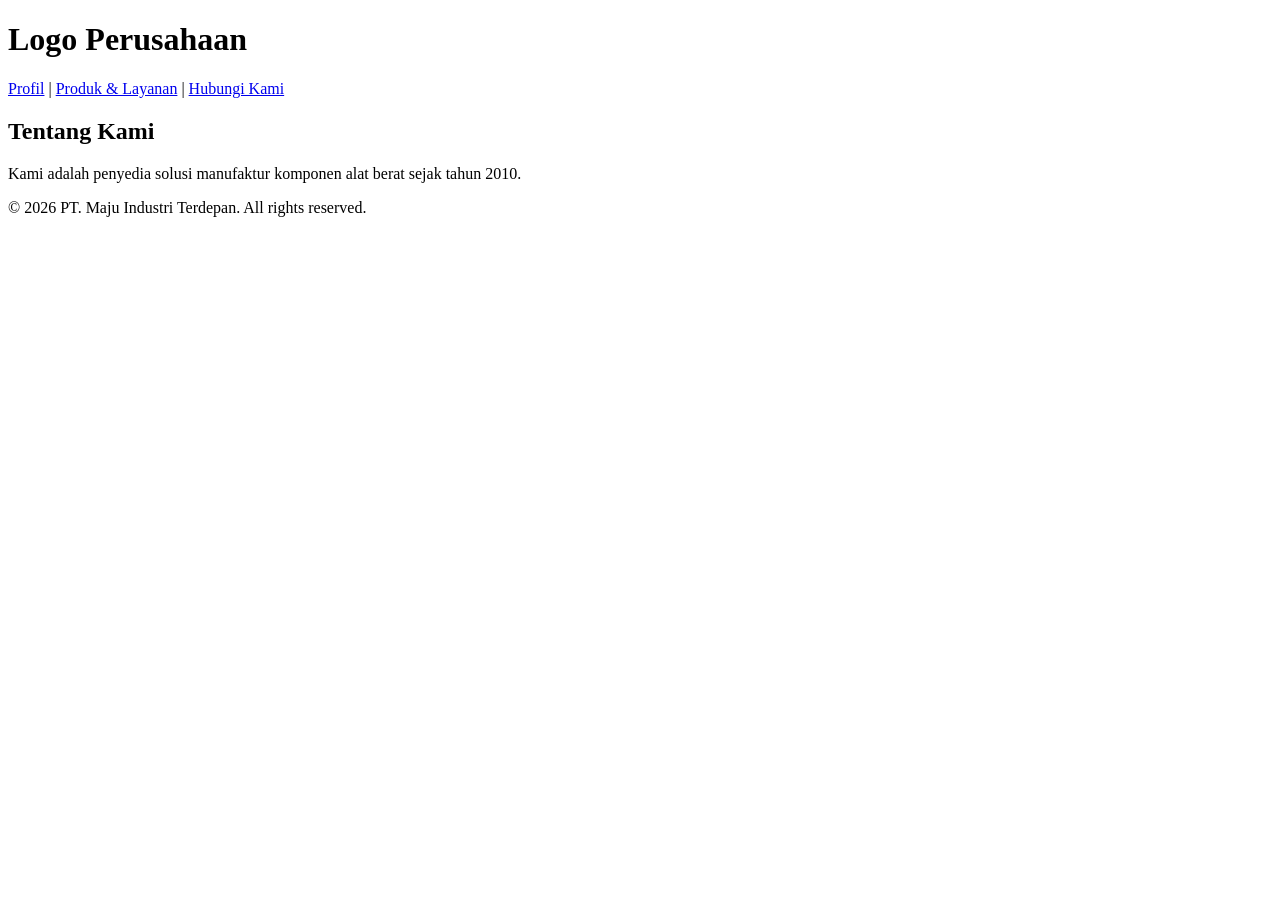
==== index.html @ 0cdfe02d "Mengisi strutur dasar HTML dan tabel spesifikasi produk" ====
<!DOCTYPE html>
<html lang="id">
<head>
    <meta charset="UTF-8">
    <meta name="viewport" content="width=device-width, initial-scale=1.0">
    <title>PT. Maju Industri Terdepan</title>
</head>
<body>

    <header>
        <h1>Logo Perusahaan</h1>
        <nav>
            <a href="#profil">Profil</a> | 
            <a href="#produk">Produk & Layanan</a> | 
            <a href="#kontak">Hubungi Kami</a>
        </nav>
    </header>

    <main>
        <section id="profil">
            <h2>Tentang Kami</h2>
            <p>Kami adalah penyedia solusi manufaktur komponen alat berat sejak tahun 2010.</p>
        </section>
    </main>

    <footer>
        <p>&copy; 2026 PT. Maju Industri Terdepan. All rights reserved.</p>
    </footer>

</body>
</html>
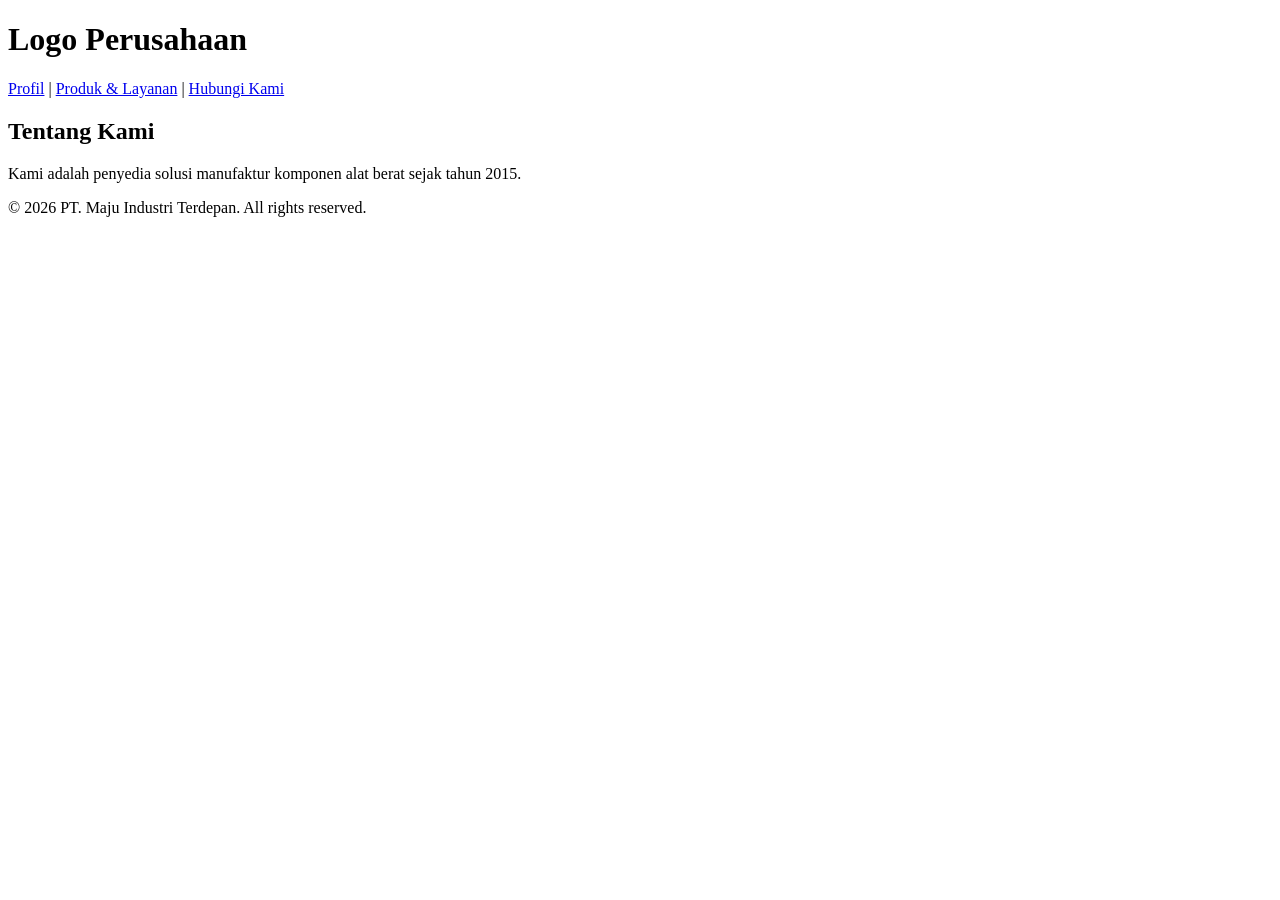
==== commit 778ba878: "Mengisi strutur dasar HTML dan tabel spesifikasi produk1" ====
--- a/index.html
+++ b/index.html
@@ -19,7 +19,7 @@
     <main>
         <section id="profil">
             <h2>Tentang Kami</h2>
-            <p>Kami adalah penyedia solusi manufaktur komponen alat berat sejak tahun 2010.</p>
+            <p>Kami adalah penyedia solusi manufaktur komponen alat berat sejak tahun 2015.</p>
         </section>
     </main>
 
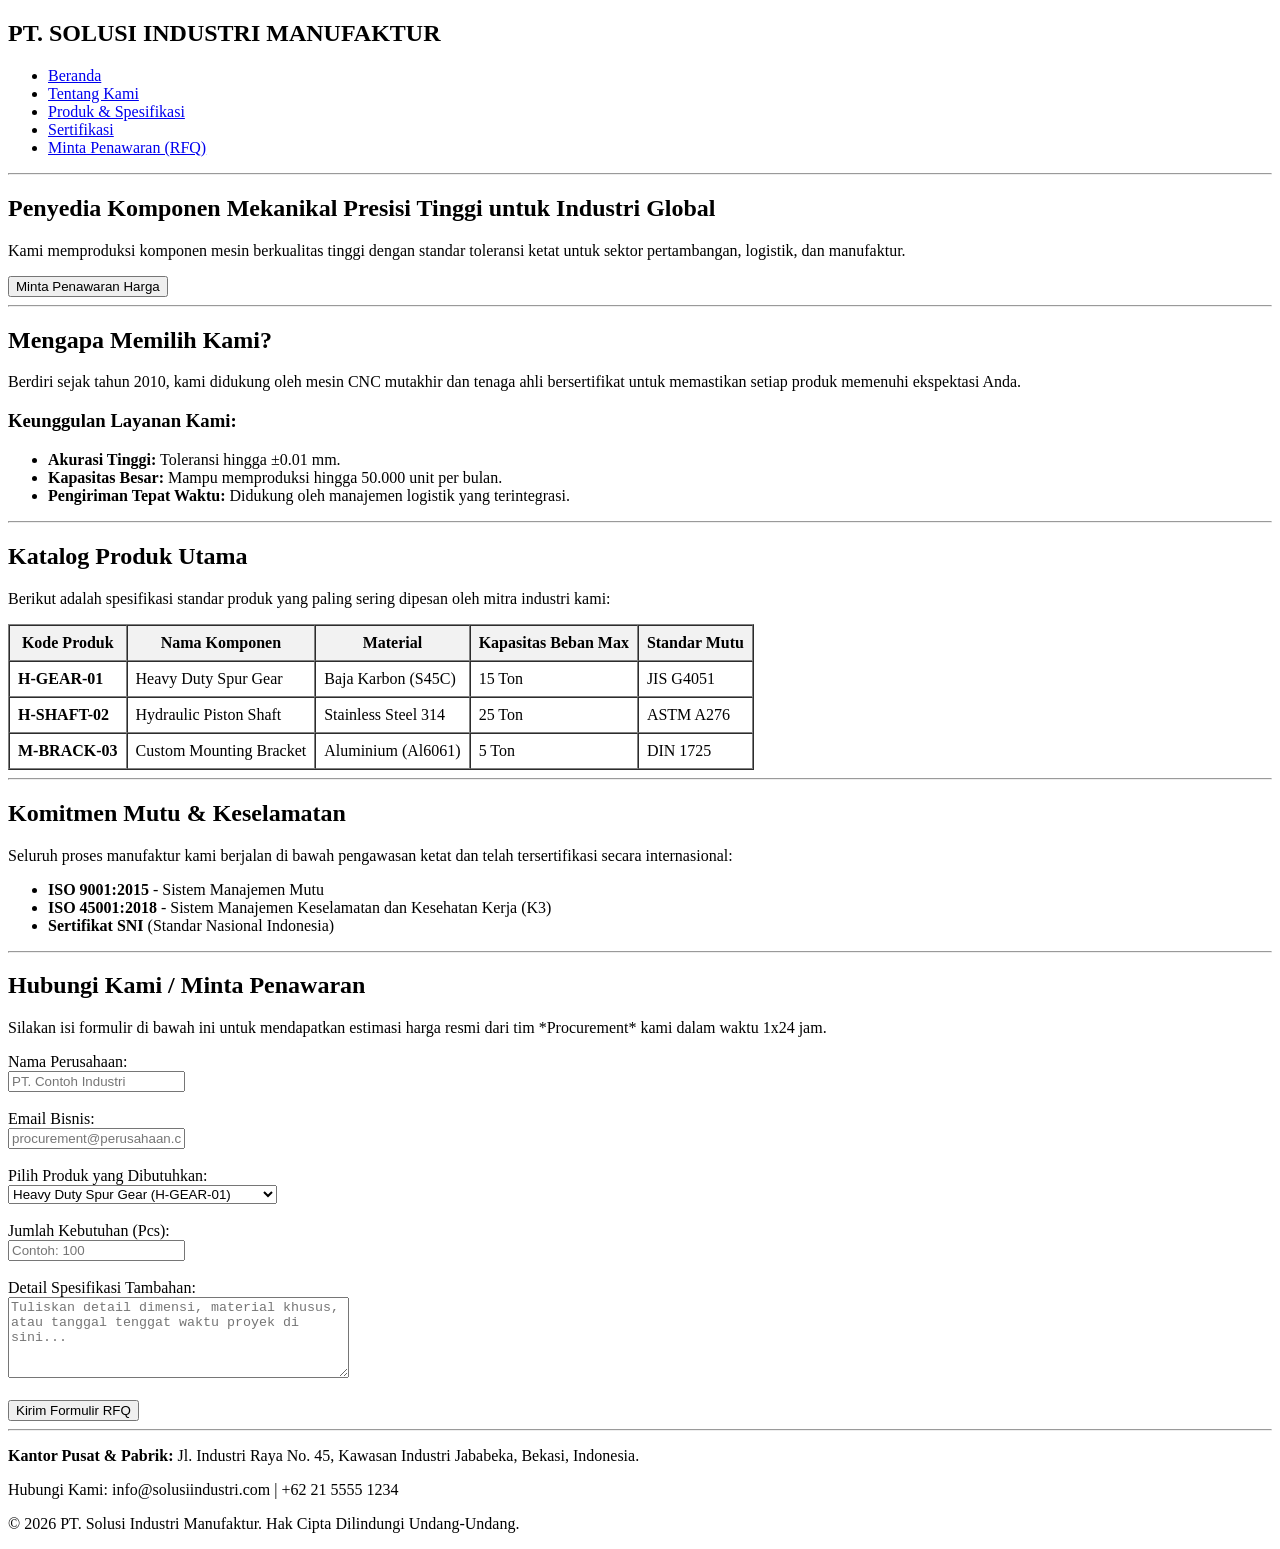
==== commit 93f942d4: "Mengembangkan struktur html : menambah tabel spesifikasi dan form RFQ industri" ====
--- a/index.html
+++ b/index.html
@@ -3,28 +3,162 @@
 <head>
     <meta charset="UTF-8">
     <meta name="viewport" content="width=device-width, initial-scale=1.0">
-    <title>PT. Maju Industri Terdepan</title>
+    <title>PT. Solusi Industri Manufaktur | Komponen Alat Berat</title>
 </head>
 <body>
 
+    <!-- NAVIGASI UTAMA -->
     <header>
-        <h1>Logo Perusahaan</h1>
+        <div class="logo">
+            <h2>PT. SOLUSI INDUSTRI MANUFAKTUR</h2>
+        </div>
         <nav>
-            <a href="#profil">Profil</a> | 
-            <a href="#produk">Produk & Layanan</a> | 
-            <a href="#kontak">Hubungi Kami</a>
+            <ul>
+                <li><a href="#beranda">Beranda</a></li>
+                <li><a href="#tentang-kami">Tentang Kami</a></li>
+                <li><a href="#produk">Produk & Spesifikasi</a></li>
+                <li><a href="#sertifikasi">Sertifikasi</a></li>
+                <li><a href="#penawaran">Minta Penawaran (RFQ)</a></li>
+            </ul>
         </nav>
     </header>
 
+    <hr>
+
+    <!-- MAIN CONTENT -->
     <main>
-        <section id="profil">
-            <h2>Tentang Kami</h2>
-            <p>Kami adalah penyedia solusi manufaktur komponen alat berat sejak tahun 2015.</p>
+
+        <!-- 1. HERO SECTION (BANNER UTAMA) -->
+        <section id="beranda">
+            <h1>Penyedia Komponen Mekanikal Presisi Tinggi untuk Industri Global</h1>
+            <p>Kami memproduksi komponen mesin berkualitas tinggi dengan standar toleransi ketat untuk sektor pertambangan, logistik, dan manufaktur.</p>
+            <button onclick="location.href='#penawaran'">Minta Penawaran Harga</button>
         </section>
+
+        <hr>
+
+        <!-- 2. PROFIL PERUSAHAAN (TENTANG KAMI) -->
+        <section id="tentang-kami">
+            <h2>Mengapa Memilih Kami?</h2>
+            <p>Berdiri sejak tahun 2010, kami didukung oleh mesin CNC mutakhir dan tenaga ahli bersertifikat untuk memastikan setiap produk memenuhi ekspektasi Anda.</p>
+            
+            <h3>Keunggulan Layanan Kami:</h3>
+            <ul>
+                <li><strong>Akurasi Tinggi:</strong> Toleransi hingga &plusmn;0.01 mm.</li>
+                <li><strong>Kapasitas Besar:</strong> Mampu memproduksi hingga 50.000 unit per bulan.</li>
+                <li><strong>Pengiriman Tepat Waktu:</strong> Didukung oleh manajemen logistik yang terintegrasi.</li>
+            </ul>
+        </section>
+
+        <hr>
+
+        <!-- 3. KATALOG PRODUK & TABEL SPESIFIKASI -->
+        <section id="produk">
+            <h2>Katalog Produk Utama</h2>
+            <p>Berikut adalah spesifikasi standar produk yang paling sering dipesan oleh mitra industri kami:</p>
+
+            <table border="1" cellpadding="8" cellspacing="0">
+                <thead>
+                    <tr style="background-color: #f2f2f2;">
+                        <th>Kode Produk</th>
+                        <th>Nama Komponen</th>
+                        <th>Material</th>
+                        <th>Kapasitas Beban Max</th>
+                        <th>Standar Mutu</th>
+                    </tr>
+                </thead>
+                <tbody>
+                    <tr>
+                        <td><strong>H-GEAR-01</strong></td>
+                        <td>Heavy Duty Spur Gear</td>
+                        <td>Baja Karbon (S45C)</td>
+                        <td>15 Ton</td>
+                        <td>JIS G4051</td>
+                    </tr>
+                    <tr>
+                        <td><strong>H-SHAFT-02</strong></td>
+                        <td>Hydraulic Piston Shaft</td>
+                        <td>Stainless Steel 314</td>
+                        <td>25 Ton</td>
+                        <td>ASTM A276</td>
+                    </tr>
+                    <tr>
+                        <td><strong>M-BRACK-03</strong></td>
+                        <td>Custom Mounting Bracket</td>
+                        <td>Aluminium (Al6061)</td>
+                        <td>5 Ton</td>
+                        <td>DIN 1725</td>
+                    </tr>
+                </tbody>
+            </table>
+        </section>
+
+        <hr>
+
+        <!-- 4. SERTIFIKASI & LEGALITAS -->
+        <section id="sertifikasi">
+            <h2>Komitmen Mutu & Keselamatan</h2>
+            <p>Seluruh proses manufaktur kami berjalan di bawah pengawasan ketat dan telah tersertifikasi secara internasional:</p>
+            <ul>
+                <li><strong>ISO 9001:2015</strong> - Sistem Manajemen Mutu</li>
+                <li><strong>ISO 45001:2018</strong> - Sistem Manajemen Keselamatan dan Kesehatan Kerja (K3)</li>
+                <li><strong>Sertifikat SNI</strong> (Standar Nasional Indonesia)</li>
+            </ul>
+        </section>
+
+        <hr>
+
+        <!-- 5. FORMULIR PERMINTAAN PENAWARAN (RFQ FORM) -->
+        <section id="penawaran">
+            <h2>Hubungi Kami / Minta Penawaran</h2>
+            <p>Silakan isi formulir di bawah ini untuk mendapatkan estimasi harga resmi dari tim *Procurement* kami dalam waktu 1x24 jam.</p>
+
+            <form action="#" method="POST">
+                <div>
+                    <label for="nama_perusahaan">Nama Perusahaan:</label><br>
+                    <input type="text" id="nama_perusahaan" name="nama_perusahaan" required placeholder="PT. Contoh Industri">
+                </div>
+                <br>
+                <div>
+                    <label for="email_proyek">Email Bisnis:</label><br>
+                    <input type="email" id="email_proyek" name="email_proyek" required placeholder="procurement@perusahaan.com">
+                </div>
+                <br>
+                <div>
+                    <label for="jenis_produk">Pilih Produk yang Dibutuhkan:</label><br>
+                    <select id="jenis_produk" name="jenis_produk">
+                        <option value="gear">Heavy Duty Spur Gear (H-GEAR-01)</option>
+                        <option value="shaft">Hydraulic Piston Shaft (H-SHAFT-02)</option>
+                        <option value="bracket">Custom Mounting Bracket (M-BRACK-03)</option>
+                        <option value="custom">Kustomisasi Komponen Lainnya</option>
+                    </select>
+                </div>
+                <br>
+                <div>
+                    <label for="jumlah">Jumlah Kebutuhan (Pcs):</label><br>
+                    <input type="number" id="jumlah" name="jumlah" min="1" required placeholder="Contoh: 100">
+                </div>
+                <br>
+                <div>
+                    <label for="pesan">Detail Spesifikasi Tambahan:</label><br>
+                    <textarea id="pesan" name="pesan" rows="5" cols="40" placeholder="Tuliskan detail dimensi, material khusus, atau tanggal tenggat waktu proyek di sini..."></textarea>
+                </div>
+                <br>
+                <div>
+                    <button type="submit">Kirim Formulir RFQ</button>
+                </div>
+            </form>
+        </section>
+
     </main>
 
+    <hr>
+
+    <!-- FOOTER PERUSAHAAN -->
     <footer>
-        <p>&copy; 2026 PT. Maju Industri Terdepan. All rights reserved.</p>
+        <p><strong>Kantor Pusat & Pabrik:</strong> Jl. Industri Raya No. 45, Kawasan Industri Jababeka, Bekasi, Indonesia.</p>
+        <p>Hubungi Kami: info@solusiindustri.com | +62 21 5555 1234</p>
+        <p>&copy; 2026 PT. Solusi Industri Manufaktur. Hak Cipta Dilindungi Undang-Undang.</p>
     </footer>
 
 </body>
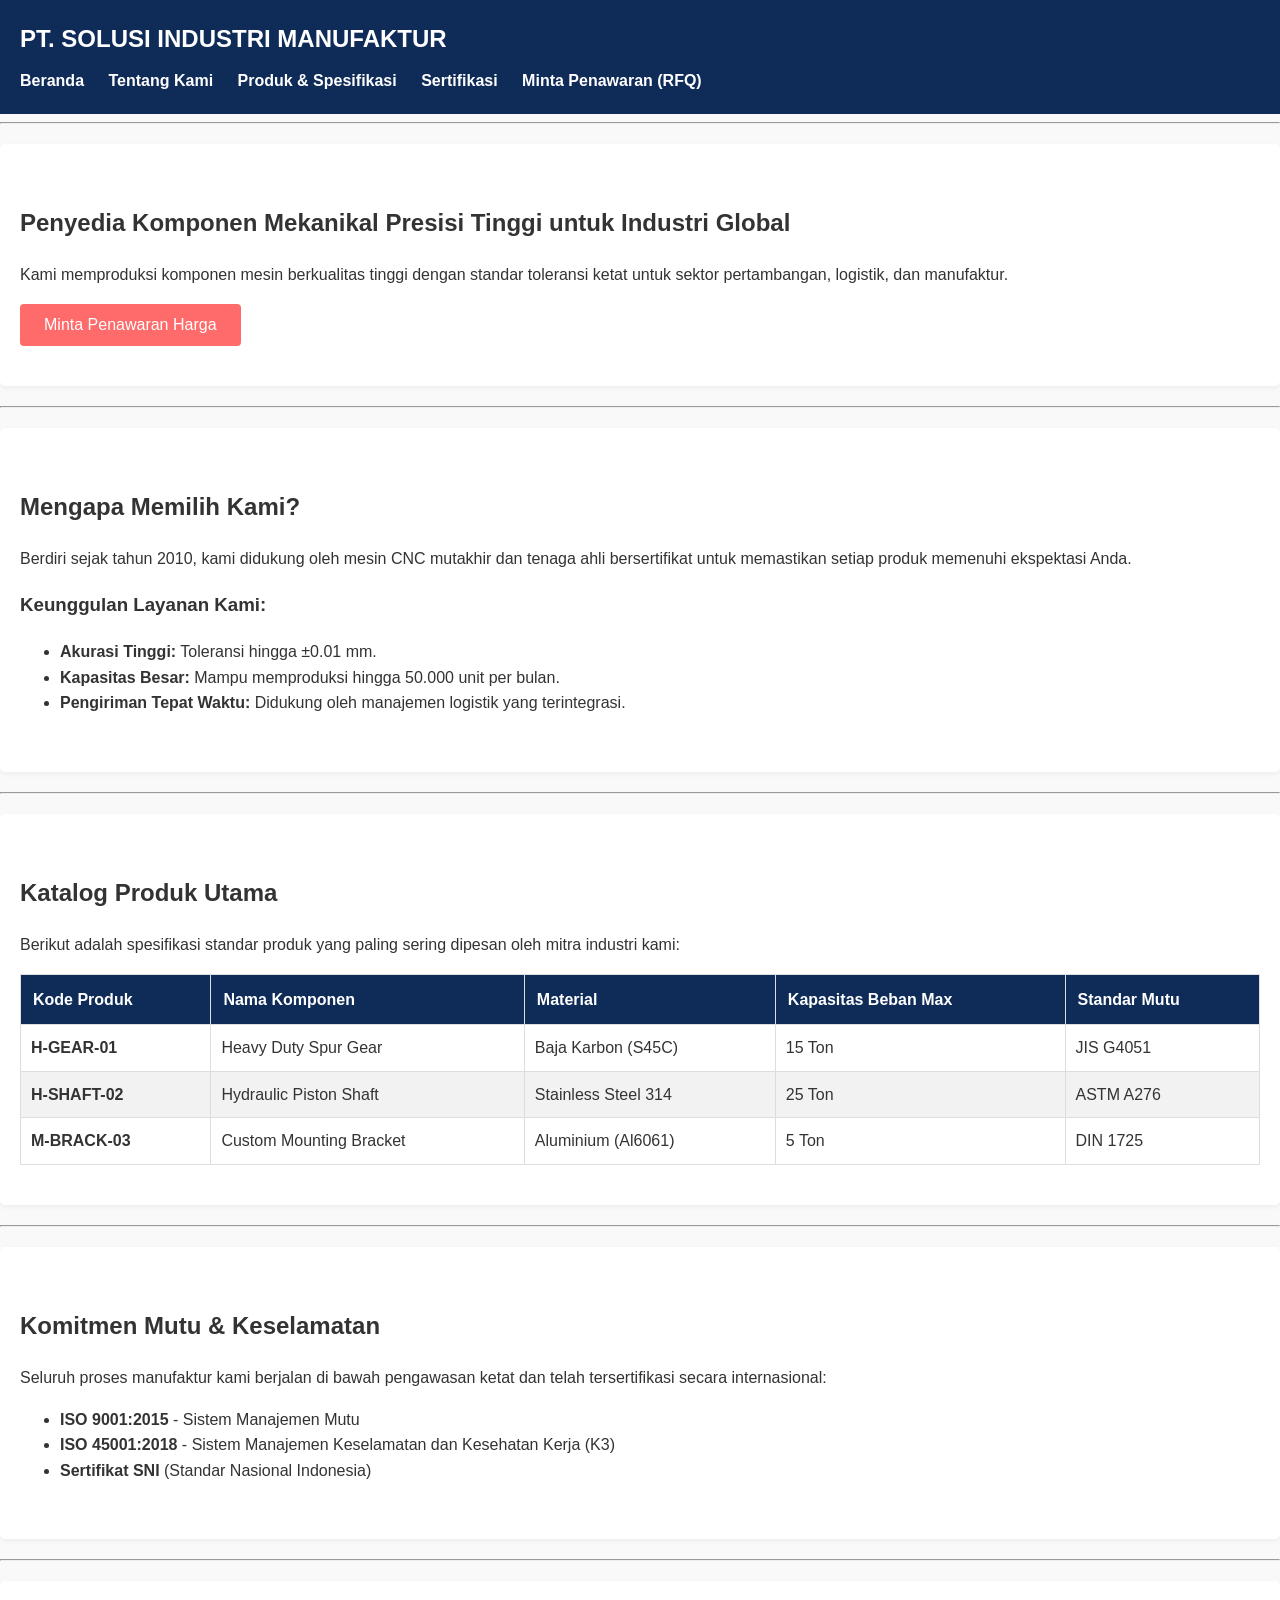
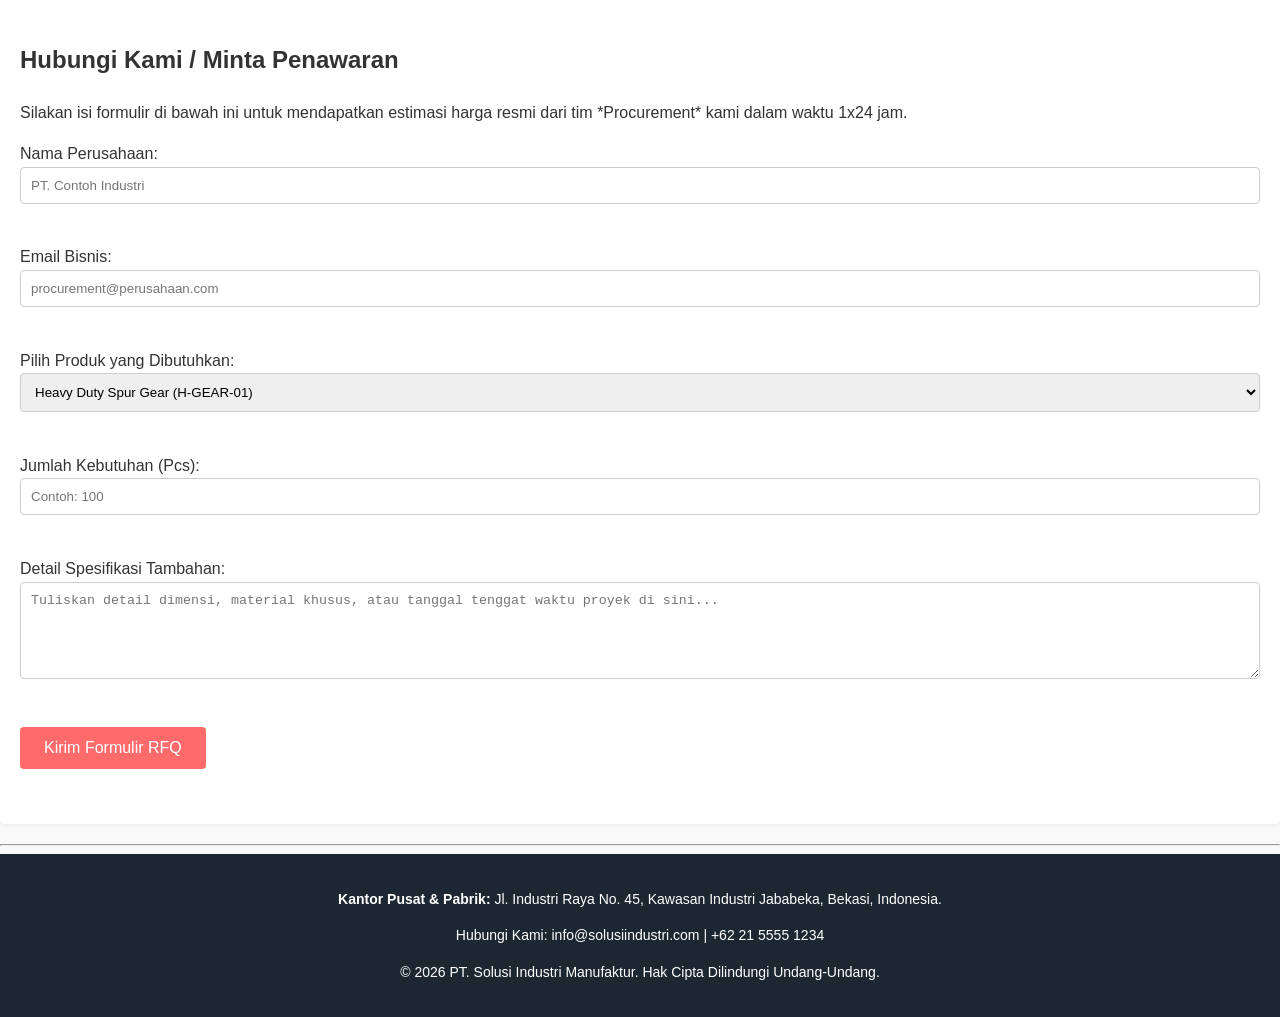
==== commit 0eba7668: "Menambahkan file style.css untuk mengatur warna korporat dan merapikan tabel" ====
--- a/index.html
+++ b/index.html
@@ -4,6 +4,7 @@
     <meta charset="UTF-8">
     <meta name="viewport" content="width=device-width, initial-scale=1.0">
     <title>PT. Solusi Industri Manufaktur | Komponen Alat Berat</title>
+    <link rel="stylesheet" href="style.css">
 </head>
 <body>
 
--- a/style.css
+++ b/style.css
@@ -0,0 +1,117 @@
+/* 1. PENGATURAN UMUM (FONT & WARNA DASAR) */
+body {
+    font-family: 'Segoe UI', Tahoma, Geneva, Verdana, sans-serif;
+    line-height: 1.6;
+    color: #333333; /* Warna teks abu-abu gelap agar nyaman dibaca */
+    background-color: #f9f9f9; /* Warna latar belakang web */
+    margin: 0;
+    padding: 0;
+}
+
+/* 2. HEADER & NAVIGASI (Gaya Korporat) */
+header {
+    background-color: #0f2c59; /* Biru Navy khas industri: melambangkan kepercayaan */
+    color: #ffffff;
+    padding: 20px;
+}
+
+header h2 {
+    margin: 0 0 10px 0;
+}
+
+nav ul {
+    list-style: none; /* Menghilangkan tanda bullet */
+    padding: 0;
+    margin: 0;
+}
+
+nav ul li {
+    display: inline; /* Membuat menu berjejer ke samping */
+    margin-right: 20px;
+}
+
+nav ul li a {
+    color: #ffffff;
+    text-decoration: none; /* Menghilangkan garis bawah pada link */
+    font-weight: bold;
+}
+
+nav ul li a:hover {
+    color: #dac0a3; /* Warna berubah saat kursor diarahkan ke menu */
+}
+
+/* 3. LAYOUT HALAMAN (SECTIONS) */
+section {
+    padding: 40px 20px;
+    background-color: #ffffff;
+    margin: 20px 0;
+    border-radius: 5px; /* Membuat sudut kotak sedikit melengkung */
+    box-shadow: 0 2px 5px rgba(0,0,0,0.05); /* Memberi efek bayangan halus */
+}
+
+/* 4. TOMBOL UTAMA */
+button {
+    background-color: #ff6b6b; /* Warna tombol yang kontras agar menarik perhatian */
+    color: white;
+    border: none;
+    padding: 12px 24px;
+    font-size: 16px;
+    cursor: pointer;
+    border-radius: 4px;
+}
+
+button:hover {
+    background-color: #e64c4c;
+}
+
+/* 5. MERAPIKAN TABEL SPESIFIKASI INDUSTRI */
+table {
+    width: 100%;
+    border-collapse: collapse; /* Menghilangkan celah antar garis tabel */
+    margin-top: 15px;
+}
+
+table, th, td {
+    border: 1px solid #dddddd;
+}
+
+th {
+    background-color: #0f2c59;
+    color: white;
+    text-align: left;
+    padding: 12px;
+}
+
+td {
+    padding: 10px;
+}
+
+tr:nth-child(even) {
+    background-color: #f2f2f2; /* Efek warna selang-seling pada baris tabel */
+}
+
+/* 6. MERAPIKAN FORMULIR PERMINTAAN HARGA (RFQ) */
+form div {
+    margin-bottom: 15px;
+}
+
+input[type="text"], 
+input[type="email"], 
+input[type="number"], 
+select, 
+textarea {
+    width: 100%;
+    padding: 10px;
+    border: 1px solid #cccccc;
+    border-radius: 4px;
+    box-sizing: border-box; /* Memastikan padding tidak merusak ukuran kotak */
+}
+
+/* 7. FOOTER */
+footer {
+    background-color: #1c2731;
+    color: #ffffff;
+    text-align: center;
+    padding: 20px;
+    font-size: 14px;
+}
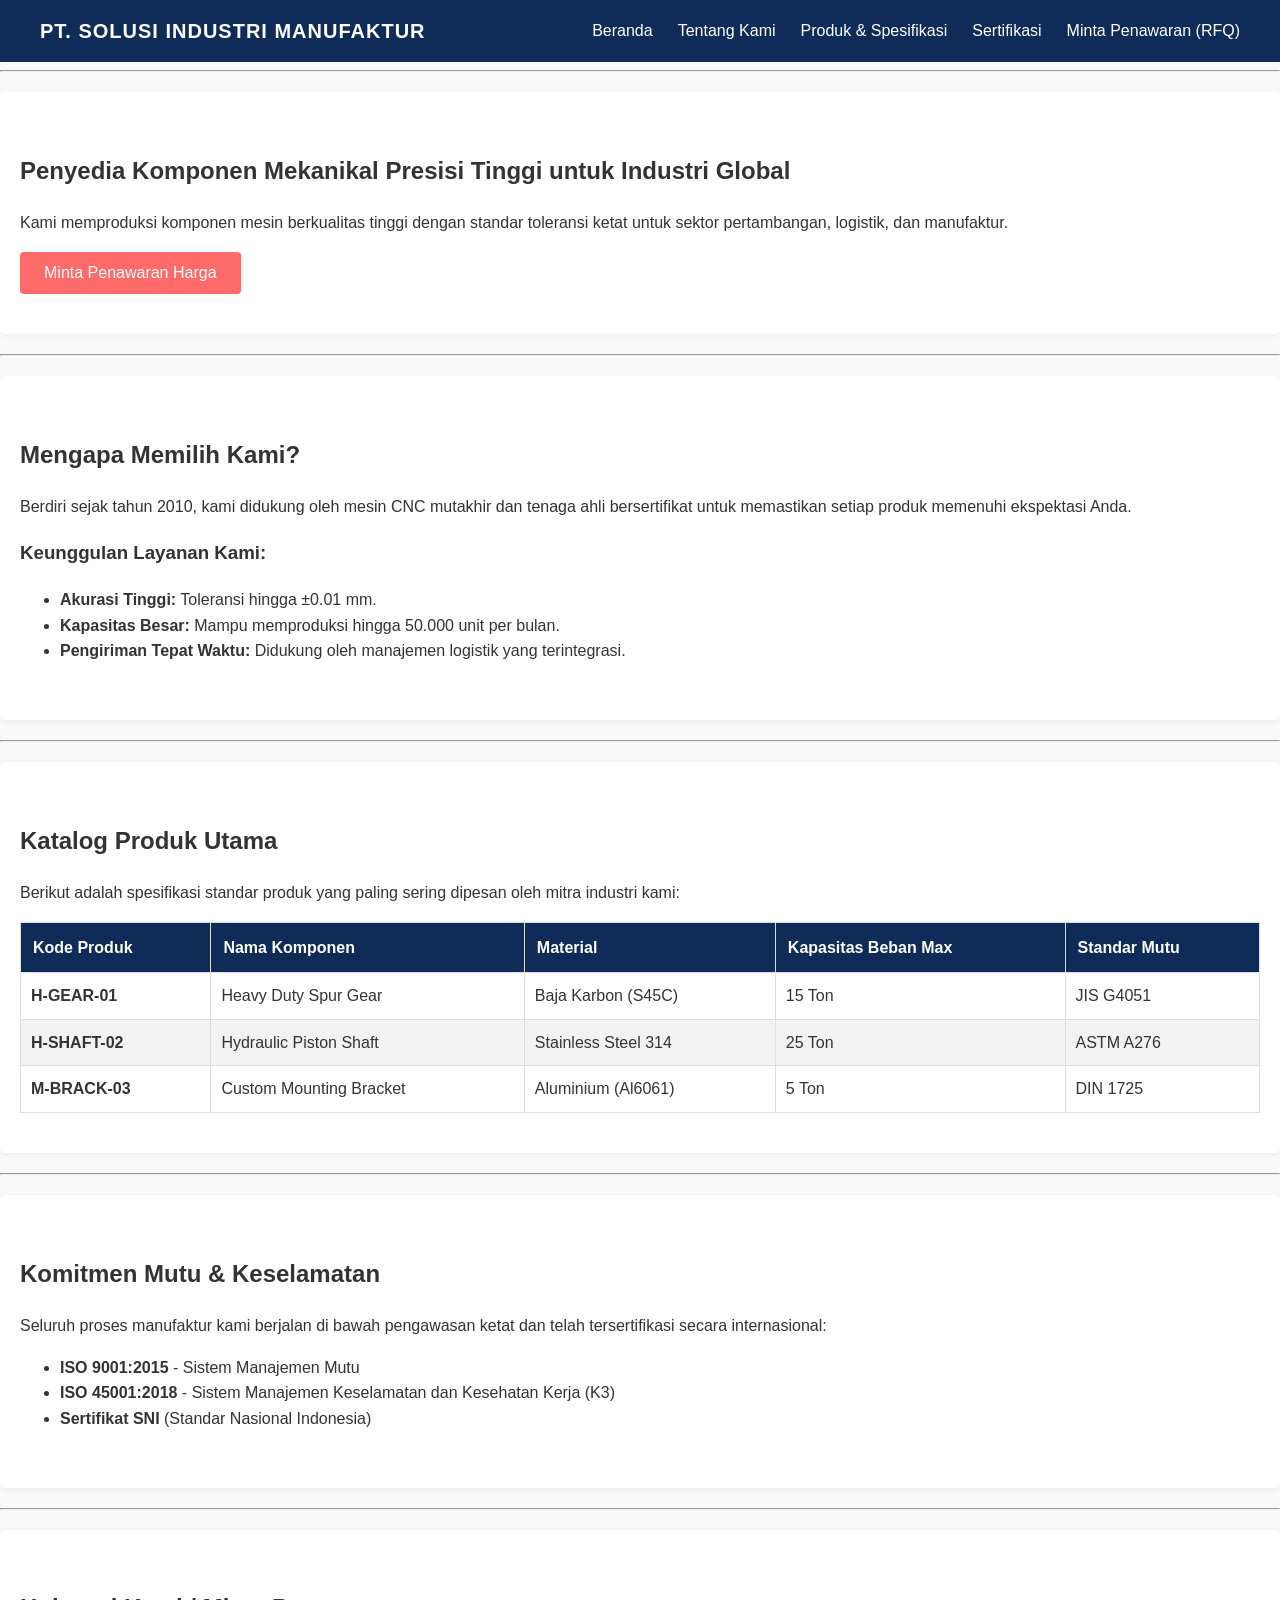
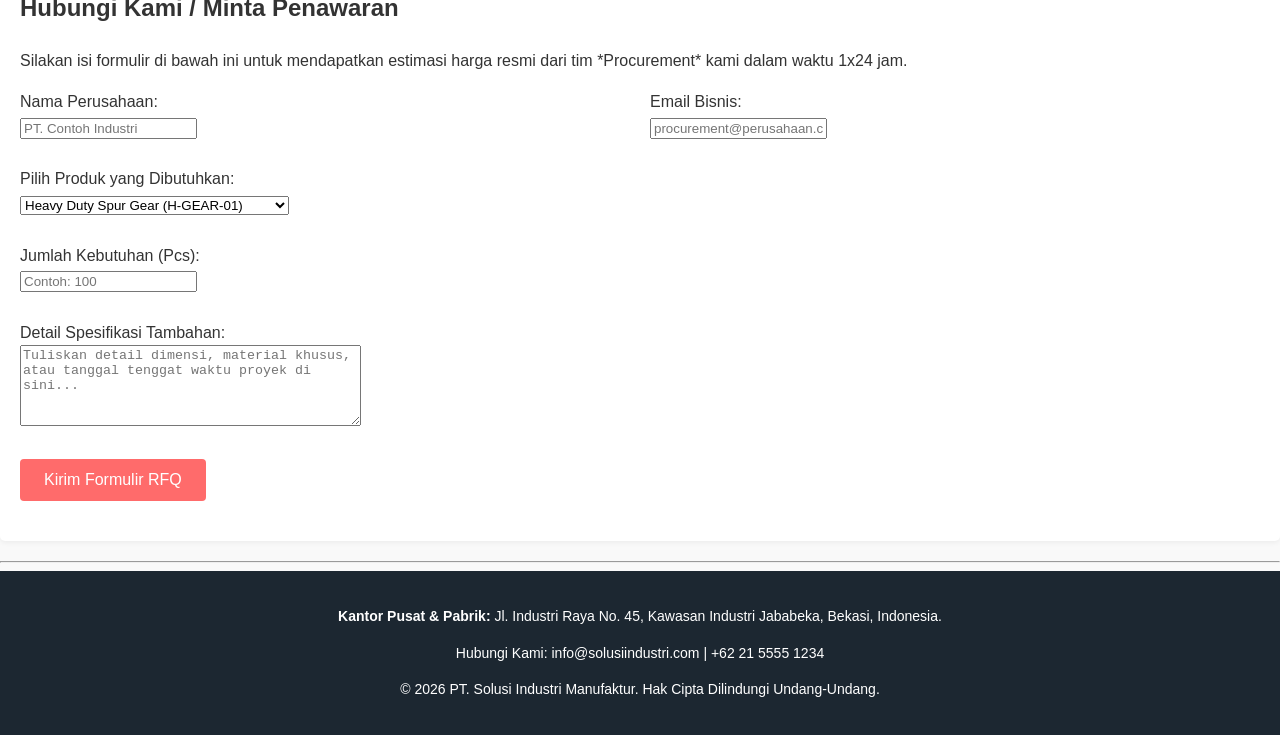
==== commit af0f2d28: "Mengoptimalkan layout header dan form menggunakan CSS flexbox" ====
--- a/index.html
+++ b/index.html
@@ -115,15 +115,18 @@
             <p>Silakan isi formulir di bawah ini untuk mendapatkan estimasi harga resmi dari tim *Procurement* kami dalam waktu 1x24 jam.</p>
 
             <form action="#" method="POST">
-                <div>
-                    <label for="nama_perusahaan">Nama Perusahaan:</label><br>
-                    <input type="text" id="nama_perusahaan" name="nama_perusahaan" required placeholder="PT. Contoh Industri">
+    
+                <div class="form-group-row">
+                    <div>
+                        <label for="nama_perusahaan">Nama Perusahaan:</label><br>
+                        <input type="text" id="nama_perusahaan" name="nama_perusahaan" required placeholder="PT. Contoh Industri">
+                    </div>
+                    <div>
+                        <label for="email_proyek">Email Bisnis:</label><br>
+                        <input type="email" id="email_proyek" name="email_proyek" required placeholder="procurement@perusahaan.com">
+                    </div>
                 </div>
-                <br>
-                <div>
-                    <label for="email_proyek">Email Bisnis:</label><br>
-                    <input type="email" id="email_proyek" name="email_proyek" required placeholder="procurement@perusahaan.com">
-                </div>
+    
                 <br>
                 <div>
                     <label for="jenis_produk">Pilih Produk yang Dibutuhkan:</label><br>
--- a/style.css
+++ b/style.css
@@ -10,34 +10,37 @@
 
 /* 2. HEADER & NAVIGASI (Gaya Korporat) */
 header {
-    background-color: #0f2c59; /* Biru Navy khas industri: melambangkan kepercayaan */
+    background-color: #0f2c59; /* Biru Navy Korporat */
     color: #ffffff;
-    padding: 20px;
+    padding: 15px 40px;
+    display: flex; /* Mengaktifkan Flexbox */
+    justify-content: space-between; /* Logo di kiri, Menu di kanan */
+    align-items: center; /* Menyejajarkan teks secara vertikal */
 }
 
 header h2 {
-    margin: 0 0 10px 0;
+    margin: 0;
+    font-size: 20px;
+    letter-spacing: 1px;
 }
 
 nav ul {
-    list-style: none; /* Menghilangkan tanda bullet */
+    list-style: none;
     padding: 0;
     margin: 0;
-}
-
-nav ul li {
-    display: inline; /* Membuat menu berjejer ke samping */
-    margin-right: 20px;
+    display: flex; /* Membuat menu berjejer rapi ke samping */
+    gap: 25px; /* Memberikan jarak antar menu tanpa margin manual */
 }
 
 nav ul li a {
     color: #ffffff;
-    text-decoration: none; /* Menghilangkan garis bawah pada link */
-    font-weight: bold;
+    text-decoration: none;
+    font-weight: 500;
+    transition: color 0.3s ease; /* Efek transisi halus saat hover */
 }
 
 nav ul li a:hover {
-    color: #dac0a3; /* Warna berubah saat kursor diarahkan ke menu */
+    color: #dac0a3;
 }
 
 /* 3. LAYOUT HALAMAN (SECTIONS) */
@@ -91,20 +94,13 @@
 }
 
 /* 6. MERAPIKAN FORMULIR PERMINTAAN HARGA (RFQ) */
-form div {
-    margin-bottom: 15px;
+.form-group-row {
+    display: flex;
+    gap: 20px;
 }
 
-input[type="text"], 
-input[type="email"], 
-input[type="number"], 
-select, 
-textarea {
-    width: 100%;
-    padding: 10px;
-    border: 1px solid #cccccc;
-    border-radius: 4px;
-    box-sizing: border-box; /* Memastikan padding tidak merusak ukuran kotak */
+.form-group-row div {
+    flex: 1; /* Membagi lebar sama rata antara Nama dan Email */
 }
 
 /* 7. FOOTER */
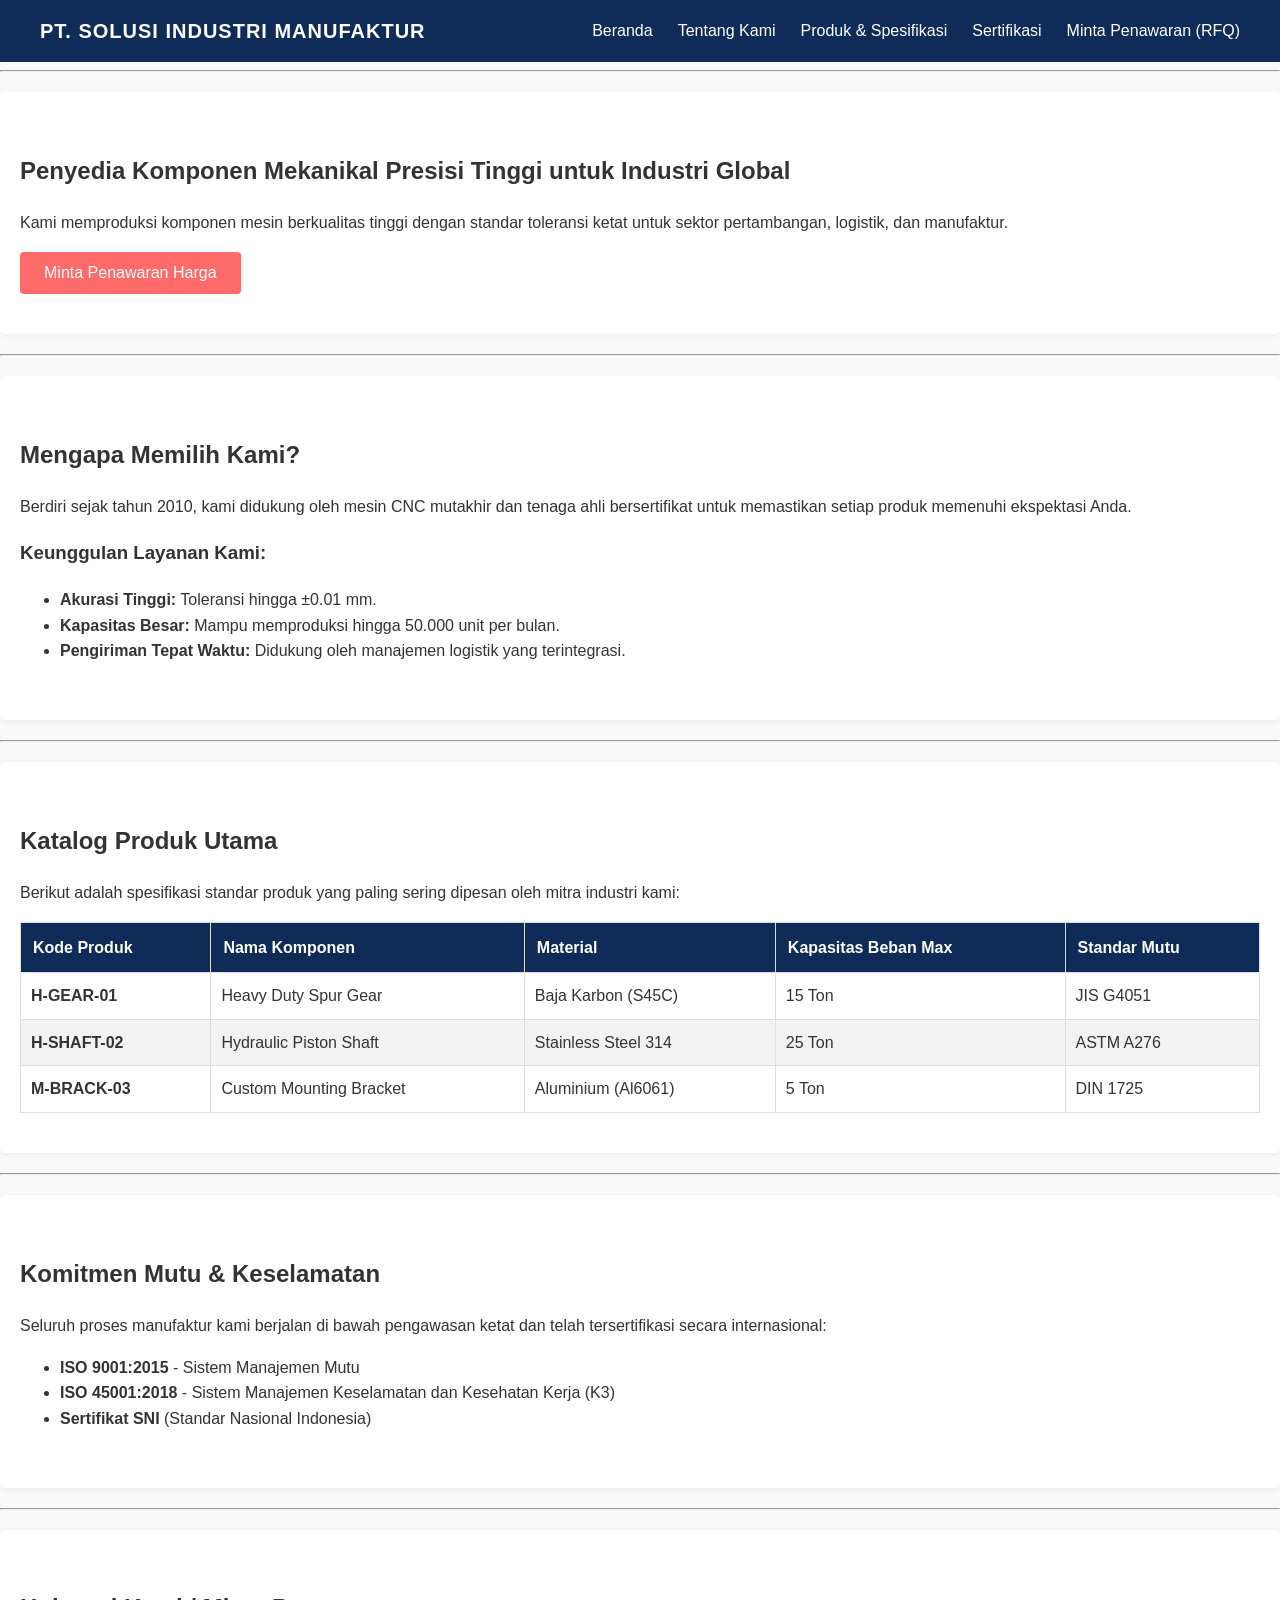
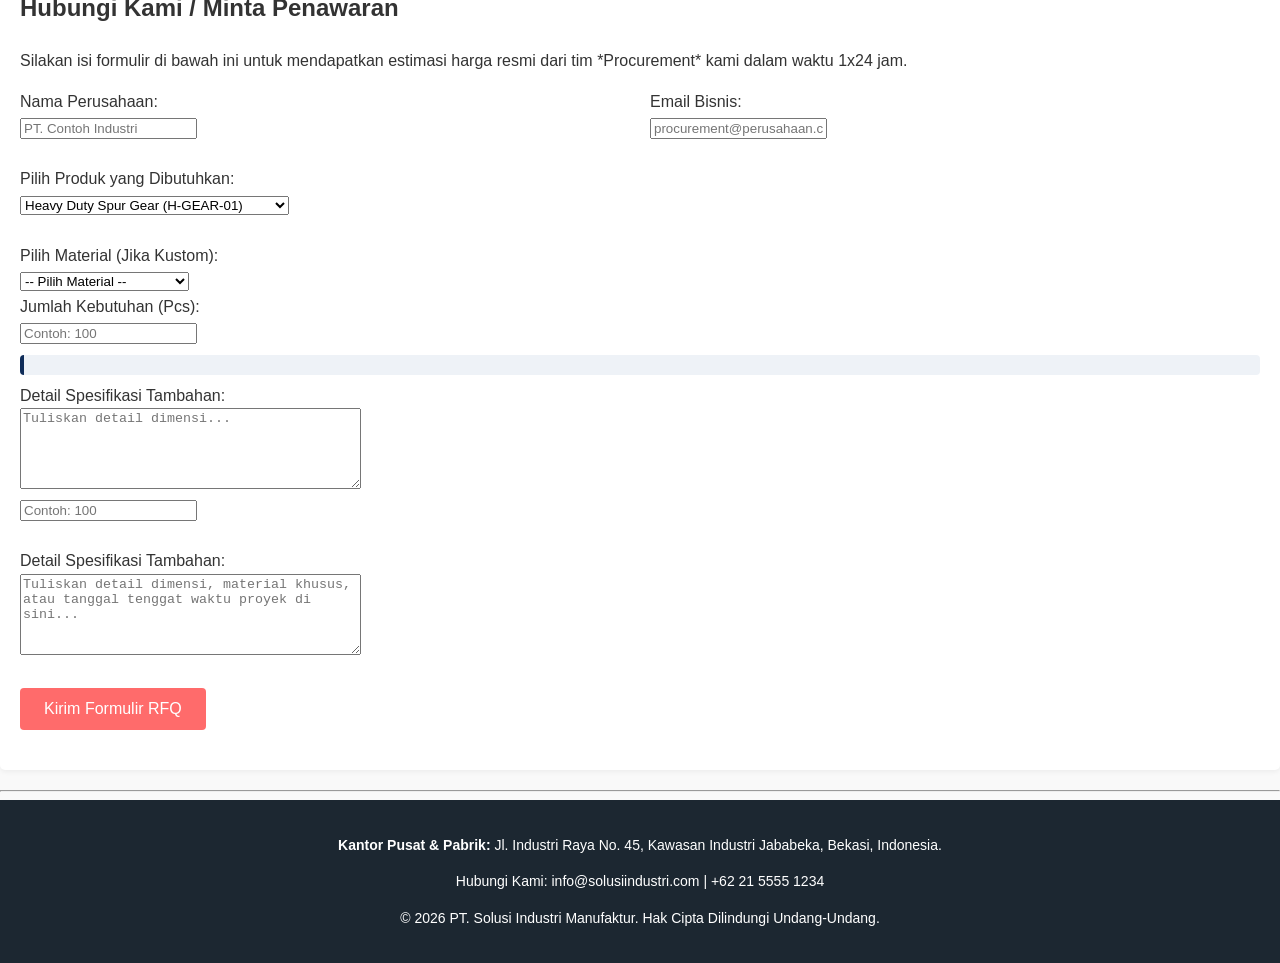
==== commit 2a630b72: "Menambahkan fitur kalkulator estimasi harga otomatis dan validasi form dengan Javascript" ====
--- a/index.html
+++ b/index.html
@@ -139,7 +139,26 @@
                 </div>
                 <br>
                 <div>
+                    <label for="material">Pilih Material (Jika Kustom):</label><br>
+                    <select id="material" name="material">
+                        <option value="">-- Pilih Material --</option>
+                        <option value="s45c">Baja Karbon (S45C)</option>
+                        <option value="stainless_steel_314">Stainless Steel 314</option>
+                        <option value="aluminium_6061">Aluminium (Al6061)</option>
+                        <option value="custom">Material Kustom Lainnya</option>
+                    </select>
+                <div>
                     <label for="jumlah">Jumlah Kebutuhan (Pcs):</label><br>
+                    <input type="number" id="jumlah" name="jumlah" min="1" required placeholder="Contoh: 100">
+                </div>
+
+                <div id="info-estimasi" style="margin-top: 10px; color: #0f2c59; background: #eef2f7; padding: 10px; border-left: 4px solid #0f2c59; border-radius: 4px; display: inline-block; width: 100%; box-sizing: border-box;"></div>
+
+                <br>
+                <div>
+                    <label for="pesan">Detail Spesifikasi Tambahan:</label><br>
+                    <textarea id="pesan" name="pesan" rows="5" cols="40" placeholder="Tuliskan detail dimensi..."></textarea>
+                </div>
                     <input type="number" id="jumlah" name="jumlah" min="1" required placeholder="Contoh: 100">
                 </div>
                 <br>
@@ -164,6 +183,6 @@
         <p>Hubungi Kami: info@solusiindustri.com | +62 21 5555 1234</p>
         <p>&copy; 2026 PT. Solusi Industri Manufaktur. Hak Cipta Dilindungi Undang-Undang.</p>
     </footer>
-
+    <script src="script.js"></script>
 </body>
 </html>
--- a/style.css
+++ b/style.css
@@ -1,3 +1,12 @@
+/* Definisikan warna utama perusahaan di sini */
+:root {
+    --primary-color: #0f2c59;  /* Biru Navy */
+    --secondary-color: #dac0a3; /* Krem Gold */
+    --accent-color: #ff6b6b;    /* Merah Tombol */
+    --text-dark: #333333;       /* Abu-abu Gelap */
+    --bg-light: #f9f9f9;        /* Background */
+}
+
 /* 1. PENGATURAN UMUM (FONT & WARNA DASAR) */
 body {
     font-family: 'Segoe UI', Tahoma, Geneva, Verdana, sans-serif;
@@ -110,4 +119,58 @@
     text-align: center;
     padding: 20px;
     font-size: 14px;
+}
+
+/* ==========================================================================
+   8. RESPONSIVE DESIGN (UNTUK LAYAR PONSEL / MAKSIMAL 768px)
+   ========================================================================== */
+@media screen and (max-width: 768px) {
+    
+    /* Mengubah menu navigasi atas menjadi vertikal (menumpuk) */
+    header {
+        flex-direction: column;
+        text-align: center;
+        padding: 20px;
+    }
+
+    nav ul {
+        flex-direction: column;
+        gap: 15px;
+        margin-top: 15px;
+        width: 100%;
+    }
+
+    nav ul li {
+        display: block; /* Menu berjejer ke bawah */
+        border-bottom: 1px solid rgba(255, 255, 255, 0.1);
+        padding-bottom: 10px;
+    }
+
+    /* Mengubah form 2 kolom (Nama & Email) menjadi 1 kolom saja di HP */
+    .form-group-row {
+        flex-direction: column;
+        gap: 0;
+    }
+
+    /* Membuat tabel spesifikasi bisa digeser (scroll) ke samping agar tidak terpotong */
+    table {
+        display: block;
+        overflow-x: auto;
+        white-space: nowrap;
+    }
+    
+    /* Menyesuaikan ukuran tombol agar lebih mudah ditekan jari */
+    button {
+        width: 100%;
+        padding: 15px;
+    }
+}
+
+body {
+    color: var(--text-dark);
+    background-color: var(--bg-light);
+}
+
+header {
+    background-color: var(--primary-color);
 }
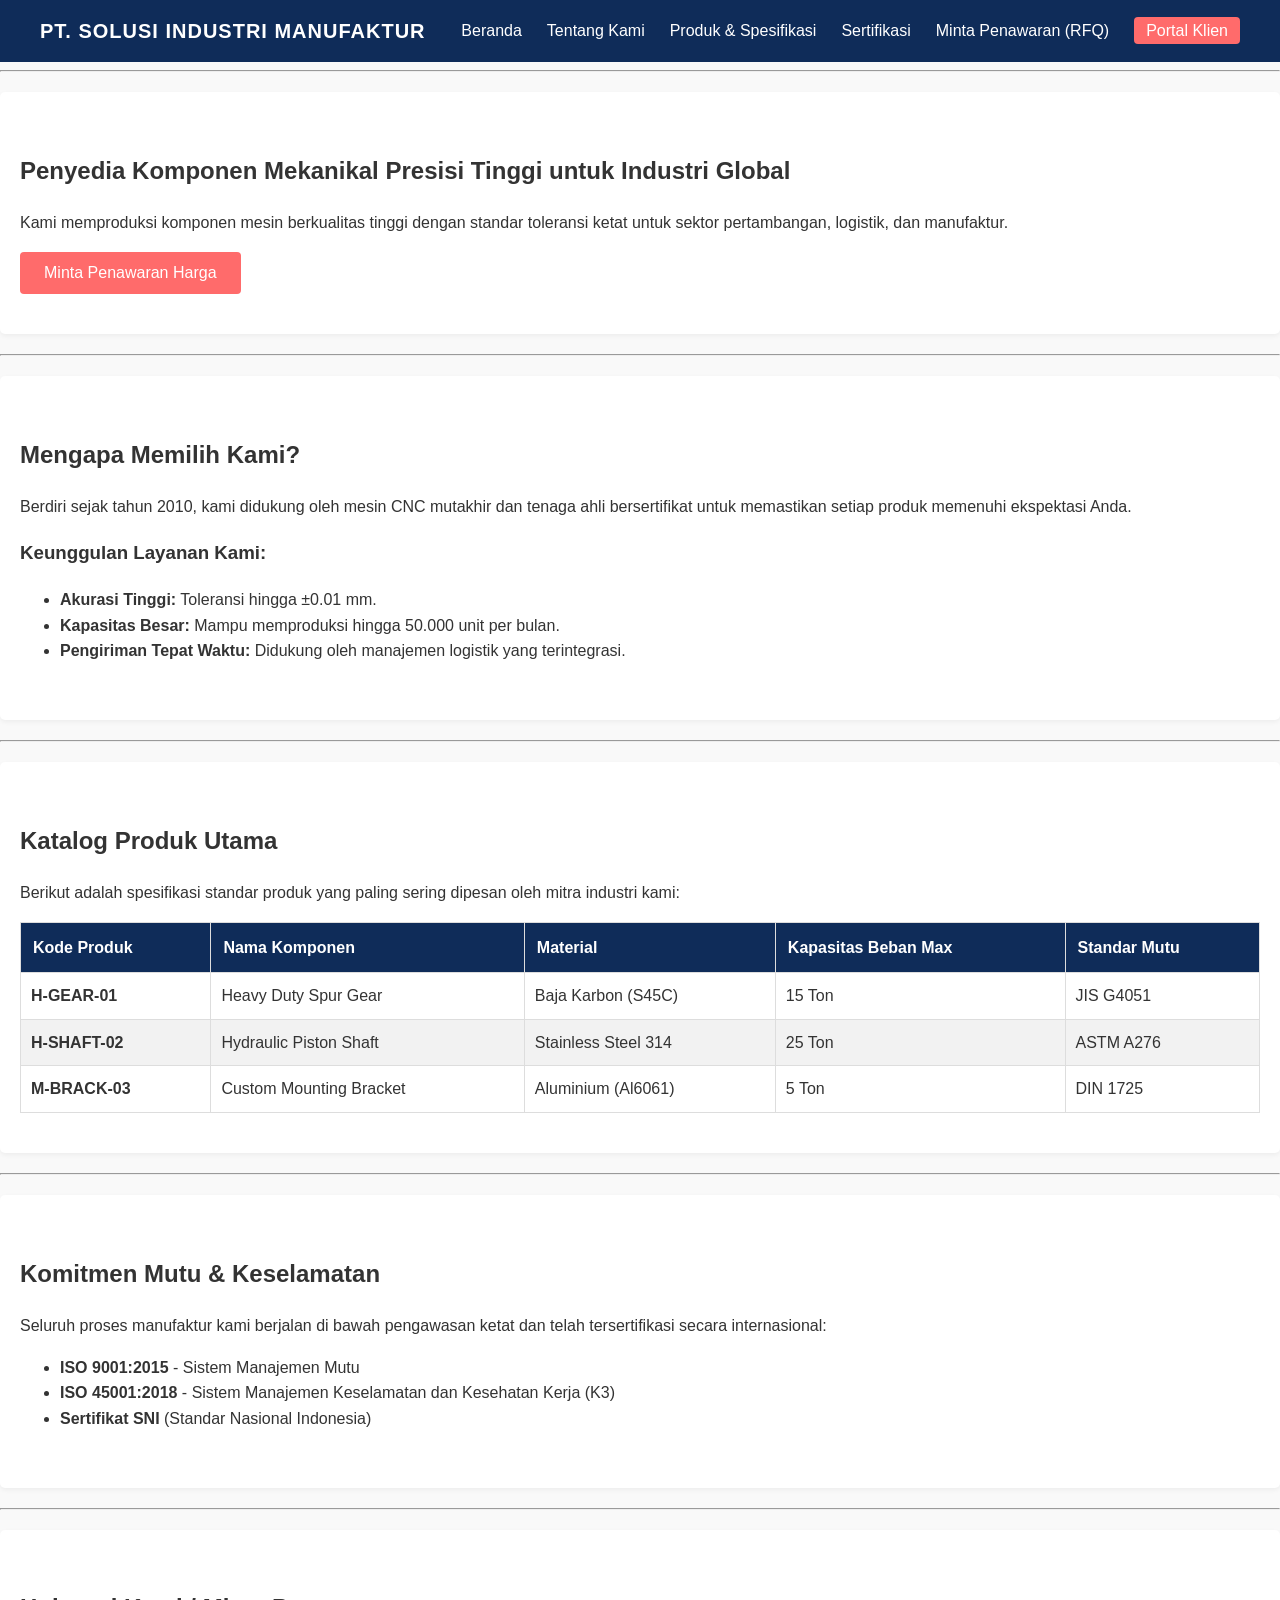
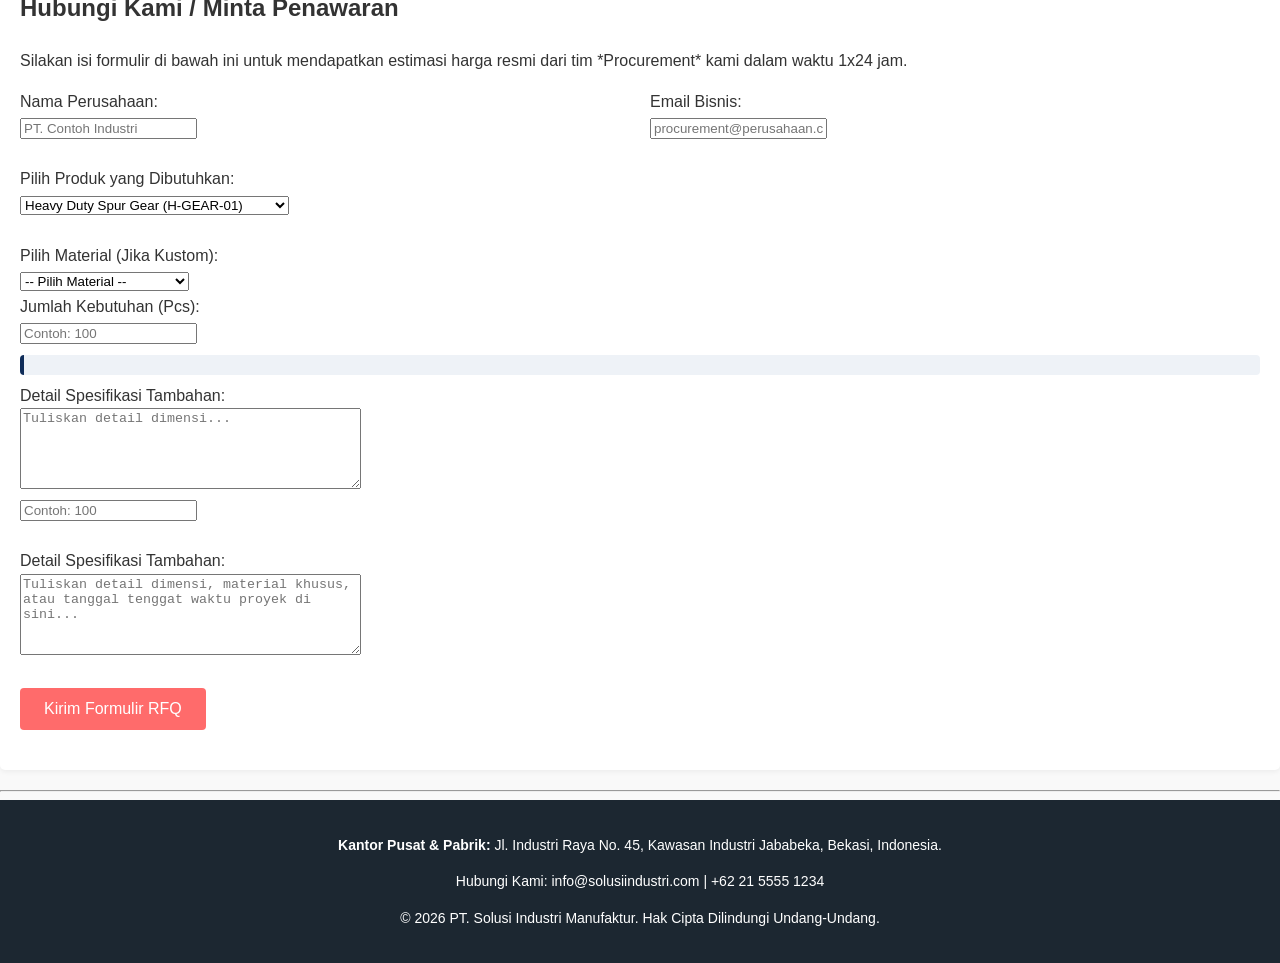
==== commit 2e9f6f49: "Membuat antarmuka halaman login dan register mitra B2B" ====
--- a/index.html
+++ b/index.html
@@ -20,6 +20,7 @@
                 <li><a href="#produk">Produk & Spesifikasi</a></li>
                 <li><a href="#sertifikasi">Sertifikasi</a></li>
                 <li><a href="#penawaran">Minta Penawaran (RFQ)</a></li>
+                <li><a href="login.html" style="background-color: var(--accent-color); padding: 5px 12px; border-radius: 4px;">Portal Klien</a></li>
             </ul>
         </nav>
     </header>
--- a/style.css
+++ b/style.css
@@ -165,6 +165,116 @@
         padding: 15px;
     }
 }
+/* ==========================================================================
+   9. HALAMAN LOGIN & REGISTER (AUTH LAYOUT)
+   ========================================================================== */
+.auth-body {
+    display: flex;
+    justify-content: center;
+    align-items: center;
+    min-height: 100vh;
+    background-color: #eef2f7; /* Background agak abu-abu kebiruan */
+    padding: 20px;
+}
+
+.auth-container {
+    background-color: #ffffff;
+    max-width: 400px;
+    width: 100%;
+    padding: 30px;
+    border-radius: 8px;
+    box-shadow: 0 4px 15px rgba(0, 0, 0, 0.1);
+}
+
+.auth-header {
+    text-align: center;
+    margin-bottom: 25px;
+}
+
+.auth-header h2 {
+    color: var(--primary-color);
+    margin: 0;
+    font-size: 22px;
+}
+
+.auth-header p {
+    color: #666666;
+    margin: 5px 0 0 0;
+    font-size: 14px;
+}
+
+.auth-container h3 {
+    color: var(--text-dark);
+    font-size: 18px;
+    margin-bottom: 20px;
+    border-bottom: 2px solid #eef2f7;
+    padding-bottom: 8px;
+}
+
+.form-group {
+    margin-bottom: 15px;
+}
+
+.form-group label {
+    display: block;
+    font-size: 14px;
+    font-weight: 500;
+    margin-bottom: 5px;
+    color: var(--text-dark);
+}
+
+.btn-auth {
+    width: 100%;
+    background-color: var(--primary-color);
+    color: white;
+    border: none;
+    padding: 12px;
+    font-size: 16px;
+    font-weight: bold;
+    cursor: pointer;
+    border-radius: 4px;
+    margin-top: 10px;
+    transition: background 0.3s ease;
+}
+
+.btn-auth:hover {
+    background-color: #1a4480;
+}
+
+.auth-switch {
+    text-align: center;
+    font-size: 14px;
+    margin-top: 20px;
+    color: #666666;
+}
+
+.auth-switch a {
+    color: var(--primary-color);
+    text-decoration: none;
+    font-weight: bold;
+}
+
+.auth-switch a:hover {
+    text-decoration: underline;
+}
+
+.auth-footer {
+    text-align: center;
+    margin-top: 25px;
+    padding-top: 15px;
+    border-top: 1px solid #eeeeee;
+}
+
+.auth-footer a {
+    color: #888888;
+    text-decoration: none;
+    font-size: 14px;
+}
+
+.auth-footer a:hover {
+    color: var(--text-dark);
+}
+
 
 body {
     color: var(--text-dark);
